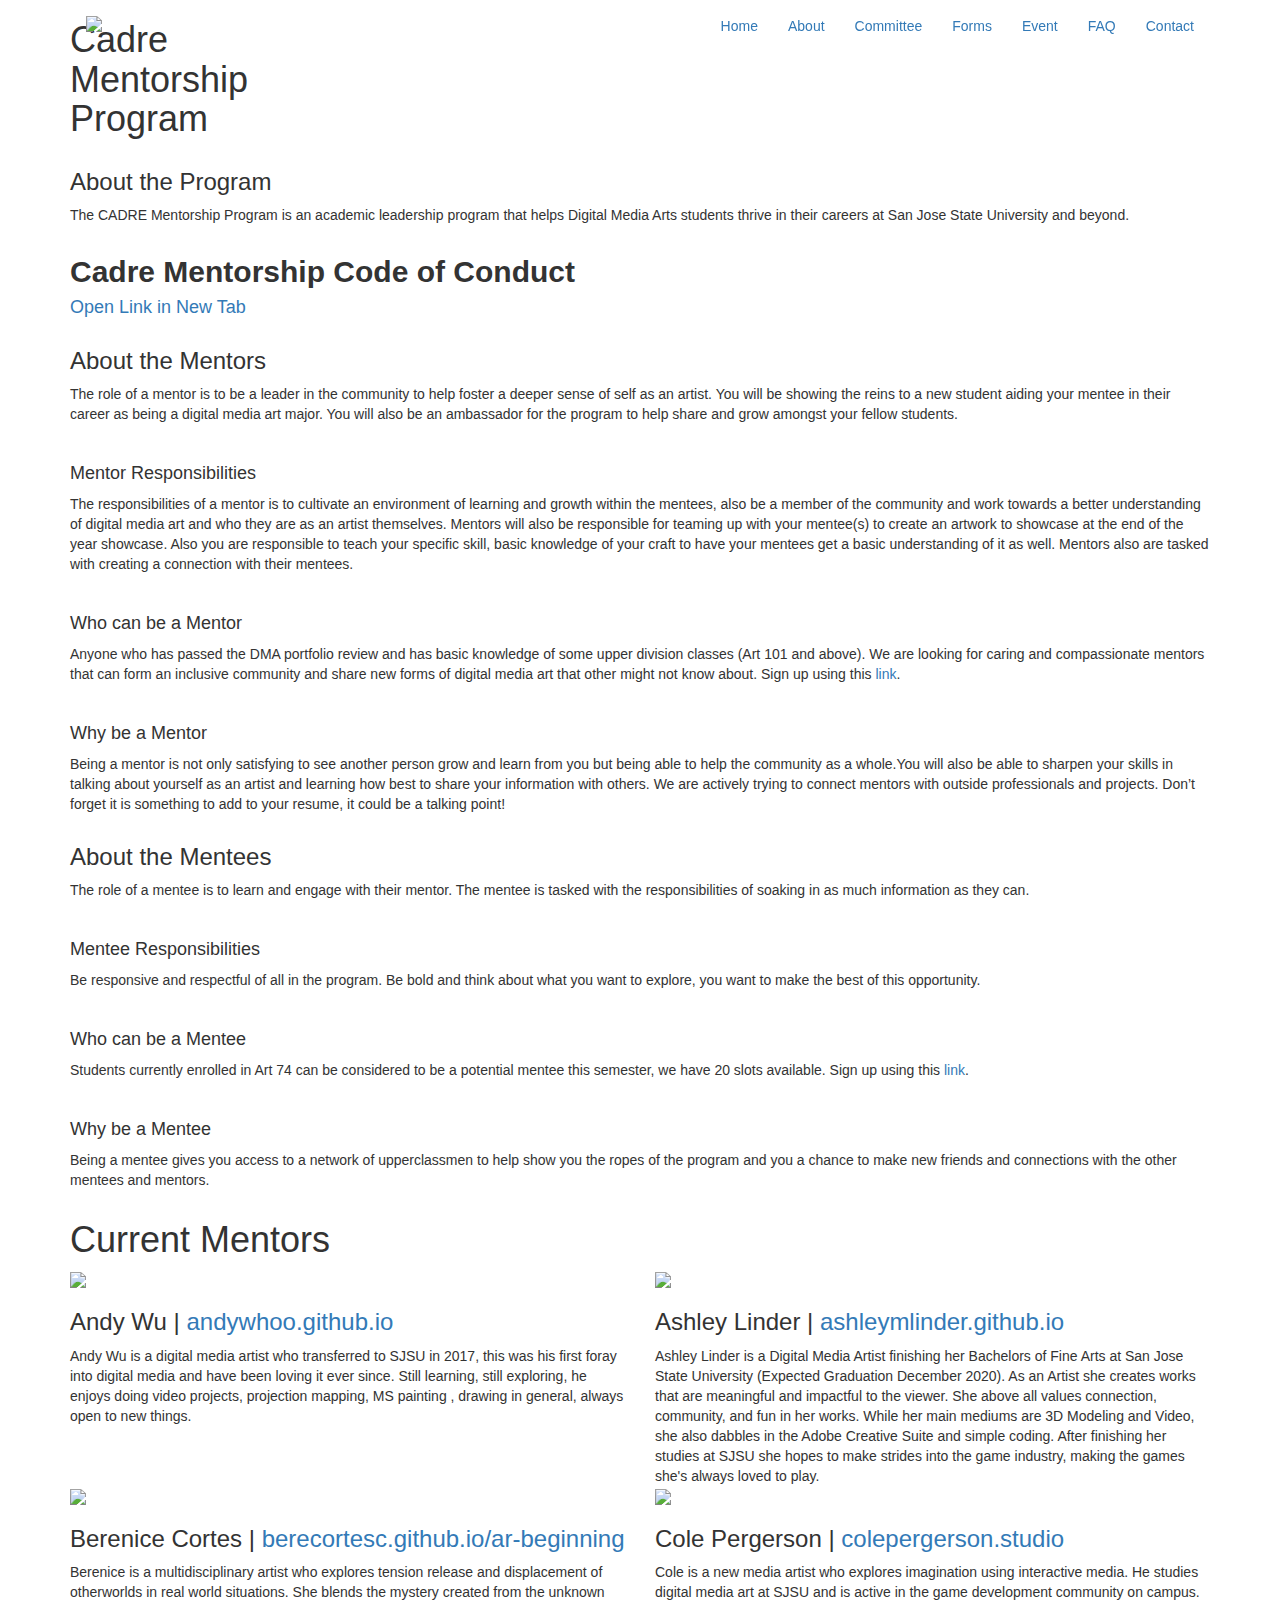
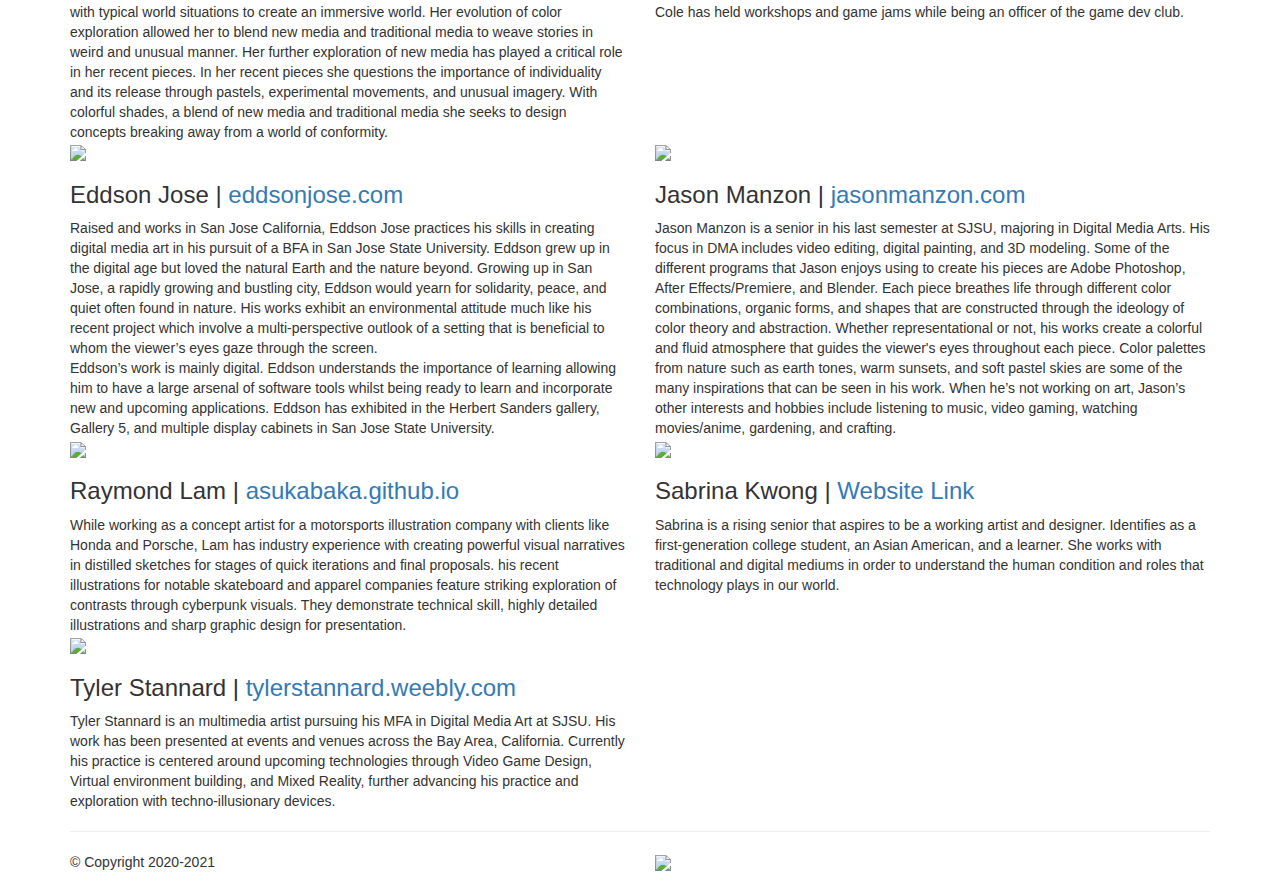
==== about.html @ 1f9e8ac5 "Add files via upload" ====
<!DOCTYPE html>
<html lang="en">
<head>
	<meta charset="utf-8">
	<meta name="viewport" content="width=device-width, initial-scale=1">
	
	<!-- Title of Page -->
	<title>Cadre Mentorship-About</title>
	<link rel="icon" type="image/png" href="img/icon/favicon.png">

	<!-- v3.4.1 compiled and minified CSS -->
	<link rel="stylesheet" href="https://maxcdn.bootstrapcdn.com/bootstrap/3.4.1/css/bootstrap.min.css">
	<!-- jQuery library -->
	<script src="https://ajax.googleapis.com/ajax/libs/jquery/3.5.1/jquery.min.js"></script>
	<!-- v3.4.1 compiled JavaScript -->
	<script src="https://maxcdn.bootstrapcdn.com/bootstrap/3.4.1/js/bootstrap.min.js"></script>

	<!-- Local CSS -->
	<link rel="stylesheet" href="css/about.css">
</head>
<body>
	<!-- NavBar -->
	<div class="container-fluid navbar-fixed-top">
		<div class="container">
			<nav class="navbar">
				<div class="container-fluid">
			  		<div class="navbar-header">
				      <button type="button" class="navbar-toggle" data-toggle="collapse" data-target="#myNavbar">
				        <span class="icon-bar"></span>
				        <span class="icon-bar"></span>
				        <span class="icon-bar"></span>                        
				      </button>
				      <a class="navbar-brand" href="index.html"><img src="img/logo_draft.png"></a>
				    </div>
				    <div class="collapse navbar-collapse" id="myNavbar">
					    <ul class="nav navbar-nav navbar-right">
					     	<li><a href="index.html" class="nav-text">Home</a></li>
					     	<li><a href="about.html" class="nav-text">About</a></li>
			      			<li><a href="committee.html" class="nav-text">Committee</a></li>
			      			<li class="dropdown">
					          <a class="dropdown-toggle" data-toggle="dropdown" href="#">Forms</a>
					          <ul class="dropdown-menu">
					            <li><a href="" target="_blank">Mentor Application</a></li>
					            <li><a href="" target="_blank">Mentee Application</a></li>
					          </ul>
					        </li>
					        <li><a href="event.html" class="nav-text">Event</a></li>
					        <li><a href="faq.html" class="nav-text">FAQ</a></li>
			      			<li><a href="contact.html" class="nav-text">Contact</a></li>
					    </ul>
					</div>
		    	</div>
			</nav>
		</div>
	</div>

	<div class="container-fluid" id="hero">
		<div class="container">
			<div class="row hero-big-txt">
				<div class="col-sm-6">
					<h1>Cadre<br> Mentorship<br> Program</h1>
				</div>

			</div>
		</div>
	</div>

	<div class="container-fluid" id="body">
		<div class="container" id="program">
			<h3>About the Program</h3>
			<p>
				The CADRE Mentorship Program is an academic leadership program that helps Digital Media Arts students thrive in their careers at San Jose State University and beyond.
			</p>
		</div>

		<div class="container">
			<div id="conduct">
				<h2><b>Cadre Mentorship Code of Conduct</b></h2>
				<a href="cadre_mentorship_code_of_conduct.pdf" target="_blank"><h4>Open Link in New Tab</h4></a>
			</div>
		</div>

		<div class="container" id="mentor">
			<h3>About the Mentors</h3>
			<p>
				The role of a mentor is to be a leader in the community to help foster a deeper sense of self as an artist. You will be showing the reins to a new student aiding your mentee in their career as being a digital media art major. You will also be an ambassador for the program to help share and grow amongst your fellow students.
			</p>
			<br>
			<h4>Mentor Responsibilities</h4>
			<p>
				The responsibilities of a mentor is to cultivate an environment of learning and growth within the mentees, also be a member of the community and work towards a better understanding of digital media art and who they are as an artist themselves. Mentors will also be responsible for teaming up with your mentee(s) to create an artwork to showcase at the end of the year showcase. Also you are responsible to teach your specific skill, basic knowledge of your craft to have your mentees get a basic understanding of it as well. Mentors also are tasked with creating a connection with their mentees. 
			</p>
			<br>
			<h4>Who can be a Mentor</h4>
			<p>
				Anyone who has passed the DMA portfolio review and has basic knowledge of some upper division classes (Art 101 and above). We are looking for caring and compassionate mentors that can form an inclusive community and share new forms of digital media art that other might not know about. Sign up using this <a href="" target="_blank">link</a>.
			</p>
			<br>
			<h4>Why be a Mentor</h4>
			<p>
				Being a mentor is not only satisfying to see another person grow and learn from you but being able to help the community as a whole.You will also be able to sharpen your skills in talking about yourself as an artist and learning how best to share your information with others. We are actively trying to connect mentors with outside professionals and projects. Don’t forget it is something to add to your resume, it could be a talking point!
			</p>
			
		</div>

		<div class="container" id="mentee">
			<h3>About the Mentees</h3>
			<p>
				The role of a mentee is to learn and engage with their mentor. The mentee is tasked with the responsibilities of soaking in as much information as they can.
			</p>
			<br>
			<h4>Mentee Responsibilities</h4>
			<p>
				Be responsive and respectful of all in the program. Be bold and think about what you want to explore, you want to make the best of this opportunity.
			</p>
			<br>
			<h4>Who can be a Mentee</h4>
			<p>
				Students currently enrolled in Art 74 can be considered to be a potential mentee this semester, we have 20 slots available. Sign up using this <a href="" target="_blank">link</a>.
			</p>
			<br>
			<h4>Why be a Mentee</h4>
			<p>
				Being a mentee gives you access to a network of upperclassmen to help show you the ropes of the program and you a chance to make new friends and connections with the other mentees and mentors.
			</p>
		</div>

		<div id="current-mentors" class="container">
			<h1 class="current-mentors-header">Current Mentors</h1>
			<div class="row">
				<div class="col-sm-6 theMentor">
					<img src="img/mentors/Andy Wu.jpg">					
					<h3>Andy Wu | <a href="https://andywhoo.github.io/">andywhoo.github.io</a></h3>
					<div class="theMentor-text">
						Andy Wu is a digital media artist who transferred to SJSU in 2017, this was his first foray into digital media and have been loving it ever since. Still learning, still exploring, he enjoys doing video projects, projection mapping, MS painting , drawing in general, always open to new things.
					</div>
				</div>
				<div class="col-sm-6 theMentor">
					<img src="img/mentors/Ashley Linder.jpg">
					<h3>Ashley Linder | <a href="https://ashleymlinder.github.io/">ashleymlinder.github.io</a></h3>
					<div class="theMentor-text">
						Ashley Linder is a Digital Media Artist finishing her Bachelors of Fine Arts at San Jose State University (Expected Graduation December 2020). As an Artist she creates works that are meaningful and impactful to the viewer. She above all values connection, community, and fun in her works. While her main mediums are 3D Modeling and Video, she also dabbles in the Adobe Creative Suite and simple coding. After finishing her studies at SJSU she hopes to make strides into the game industry, making the games she's always loved to play.
					</div>
				</div>
			</div>
			<div class="row">
				<div class="col-sm-6 theMentor">
					<img src="img/mentors/Berenice Cortes.png">					
					<h3>Berenice Cortes | <a href="https://berecortesc.github.io/ar-beginning">berecortesc.github.io/ar-beginning</a></h3>
					<div class="theMentor-text">
						Berenice is a multidisciplinary artist who explores tension release and displacement of otherworlds in real world situations. She blends the mystery created from the unknown with typical world situations to create an immersive world. Her evolution of color exploration allowed her to blend new media and traditional media to weave stories in weird and unusual manner. Her further exploration of new media has played a critical role in her recent pieces. In her recent pieces she questions the importance of individuality and its release through pastels, experimental movements, and unusual imagery. With colorful shades, a blend of new media and traditional media she seeks to design concepts breaking away from a world of conformity.
					</div>
				</div>
				<div class="col-sm-6 theMentor">
					<img src="img/mentors/Cole Pergerson.jpg">
					<h3>Cole Pergerson | <a href="https://colepergerson.studio/">colepergerson.studio</a></h3>
					<div class="theMentor-text">
						Cole is a new media artist who explores imagination using interactive media. He studies digital media art at SJSU and is active in the game development community on campus. Cole has held workshops and game jams while being an officer of the game dev club. 
					</div>
				</div>
			</div>
			<div class="row">
				<div class="col-sm-6 theMentor">
					<img src="img/mentors/Eddson Jose.jpg">					
					<h3>Eddson Jose | <a href="https://eddsonjose.com/">eddsonjose.com</a></h3>
					<div class="theMentor-text">
						Raised and works in San Jose California, Eddson Jose practices his skills in creating digital media art in his pursuit of a BFA in San Jose State University. Eddson grew up in the digital age but loved the natural Earth and the nature beyond. Growing up in San Jose, a rapidly growing and bustling city, Eddson would yearn for solidarity, peace, and quiet often found in nature. His works exhibit an environmental attitude much like his recent project which involve a multi-perspective outlook of a setting that is beneficial to whom the viewer’s eyes gaze through the screen. 
						<br>
						Eddson’s work is mainly digital. Eddson understands the importance of learning allowing him to have a large arsenal of software tools whilst being ready to learn and incorporate new and upcoming applications. Eddson has exhibited in the Herbert Sanders gallery, Gallery 5, and multiple display cabinets in San Jose State University.
					</div>
				</div>
				<div class="col-sm-6 theMentor">
					<img src="img/mentors/Jason Manzon.jpg">
					<h3>Jason Manzon | <a href="https://www.jasonmanzon.com/">jasonmanzon.com</a></h3>
					<div class="theMentor-text">
						Jason Manzon is a senior in his last semester at SJSU, majoring in Digital Media Arts. His focus in DMA includes video editing, digital painting, and 3D modeling. Some of the different programs that Jason enjoys using to create his pieces are Adobe Photoshop, After Effects/Premiere, and Blender. Each piece breathes life through different color combinations, organic forms, and shapes that are constructed through the ideology of color theory and abstraction. Whether representational or not, his works create a colorful and fluid atmosphere that guides the viewer's eyes throughout each piece. Color palettes from nature such as earth tones, warm sunsets, and soft pastel skies are some of the many inspirations that can be seen in his work. When he’s not working on art, Jason’s other interests and hobbies include listening to music, video gaming, watching movies/anime, gardening, and crafting. 
					</div>
				</div>
			</div>
			<div class="row">
				<div class="col-sm-6 theMentor">
					<img src="img/mentors/Raymond Lam.jpg">					
					<h3>Raymond Lam | <a href="https://asukabaka.github.io/">asukabaka.github.io</a></h3>
					<div class="theMentor-text">
						While working as a concept artist for a motorsports illustration company with clients like Honda and Porsche, Lam has industry experience with creating powerful visual narratives in distilled sketches for stages of quick iterations and final proposals. his recent illustrations for notable skateboard and apparel companies feature striking exploration of contrasts through cyberpunk visuals. They demonstrate technical skill, highly detailed illustrations and sharp graphic design for presentation.
					</div>
				</div>
				<div class="col-sm-6 theMentor">
					<img src="img/mentors/Sabrina Kwong.png">
					<h3>Sabrina Kwong | <a href="">Website Link</a></h3>
					<div class="theMentor-text">
						Sabrina is a rising senior that aspires to be a working artist and designer. Identifies as a first-generation college student, an Asian American, and a learner. She works with traditional and digital mediums in order to understand the human condition and roles that technology plays in our world.
					</div>
				</div>
			</div>
			<div class="row">
				<div class="col-sm-6 theMentor">
					<img src="img/mentors/Tyler Stannard.png">					
					<h3>Tyler Stannard | <a href="">tylerstannard.weebly.com</a></h3>
					<div class="theMentor-text">
						Tyler Stannard is an multimedia artist pursuing his MFA in Digital Media Art at SJSU. His work has been presented at events and venues across the Bay Area, California. Currently his practice is centered around upcoming technologies through Video Game Design, Virtual environment building, and Mixed Reality, further advancing his practice and exploration with techno-illusionary devices.
					</div>
				</div>
			</div>
		</div>
	</div>

	<div class="container-fluid" id="end">
		<div class="container">
			<hr>
			<div class="row">
				<div class="col-sm-6">
					<p>&#169; Copyright 2020-2021</p>
				</div>
				<div class="col-sm-6 platforms">
					<!-- <a href="https://discord.gg/zCf2set" target="_blank"><img src="img/platforms/discord.png" width="120"></a> -->
		      		<a href="https://www.instagram.com/cadrementorship/" target="_blank"><img src="img/platforms/instagram.png" width="40"></a>
				</div>
			</div>
		</div>
	</div>
</body>
</html>
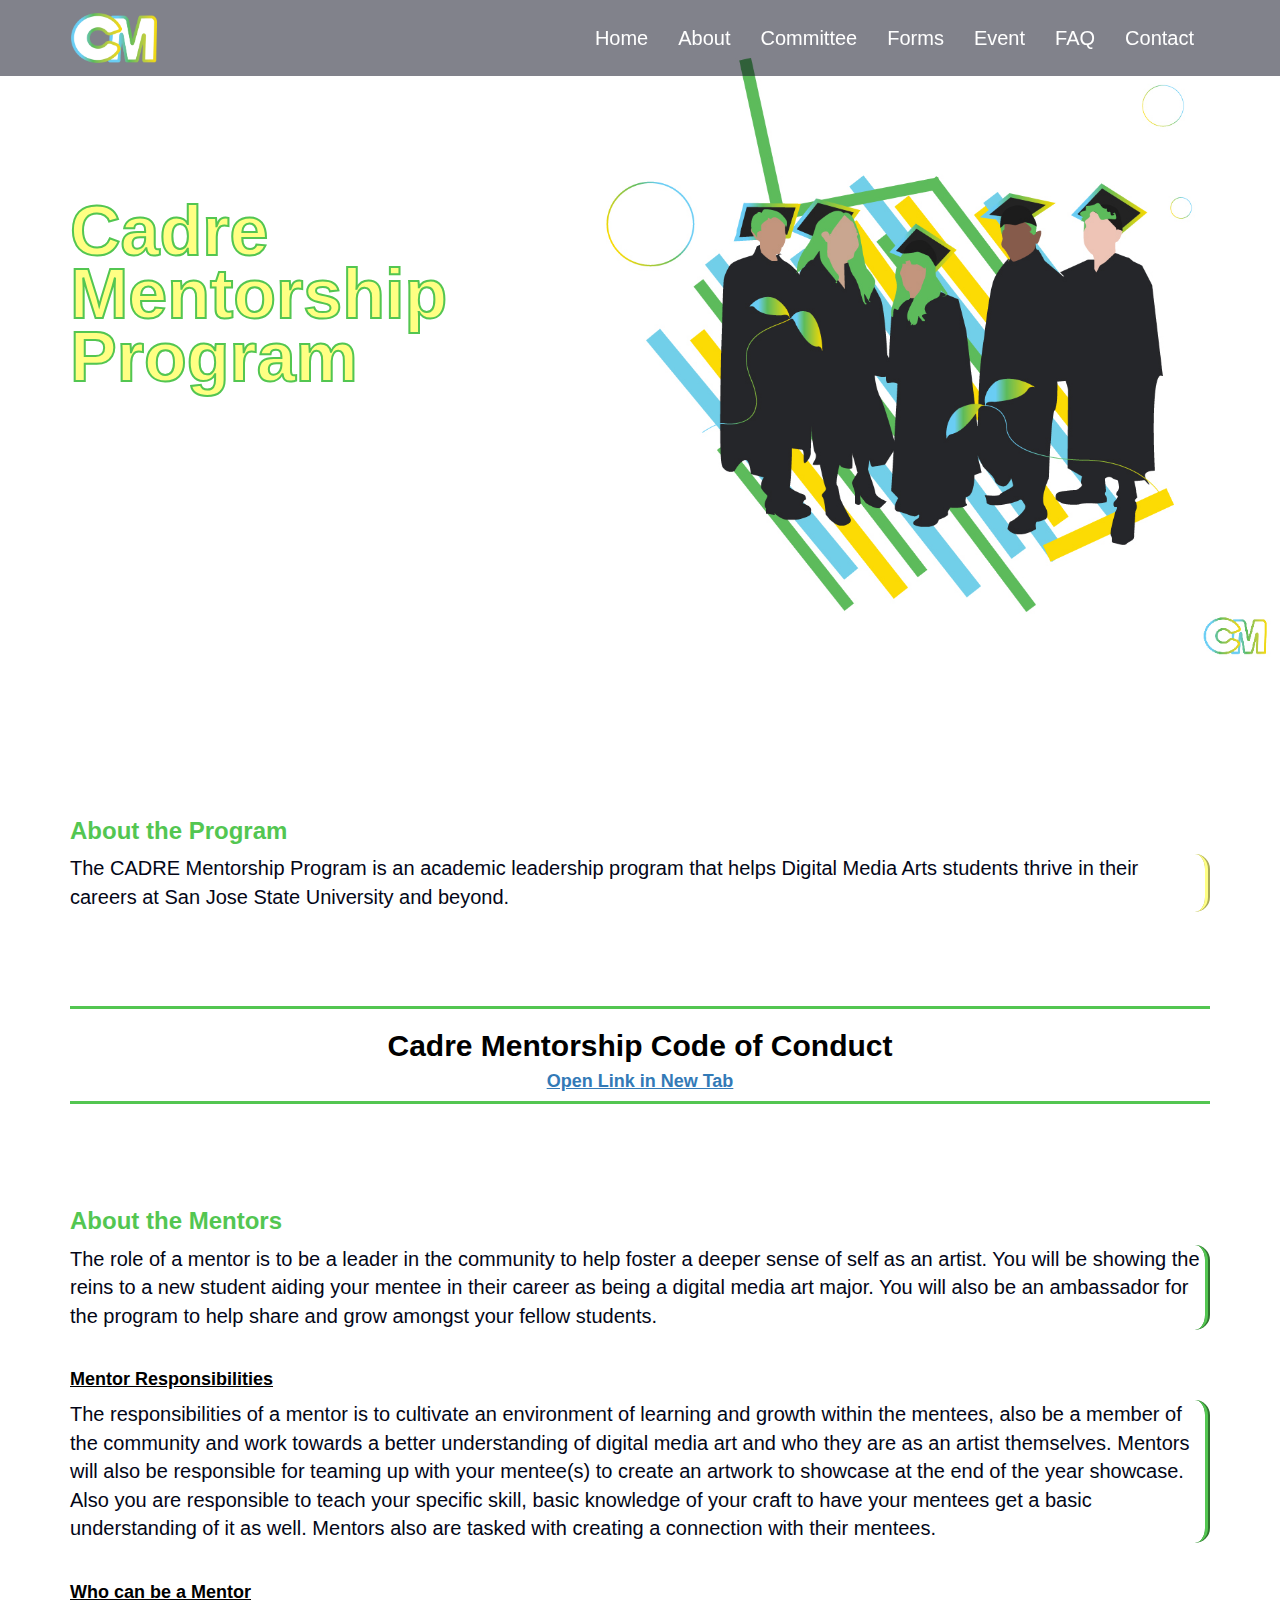
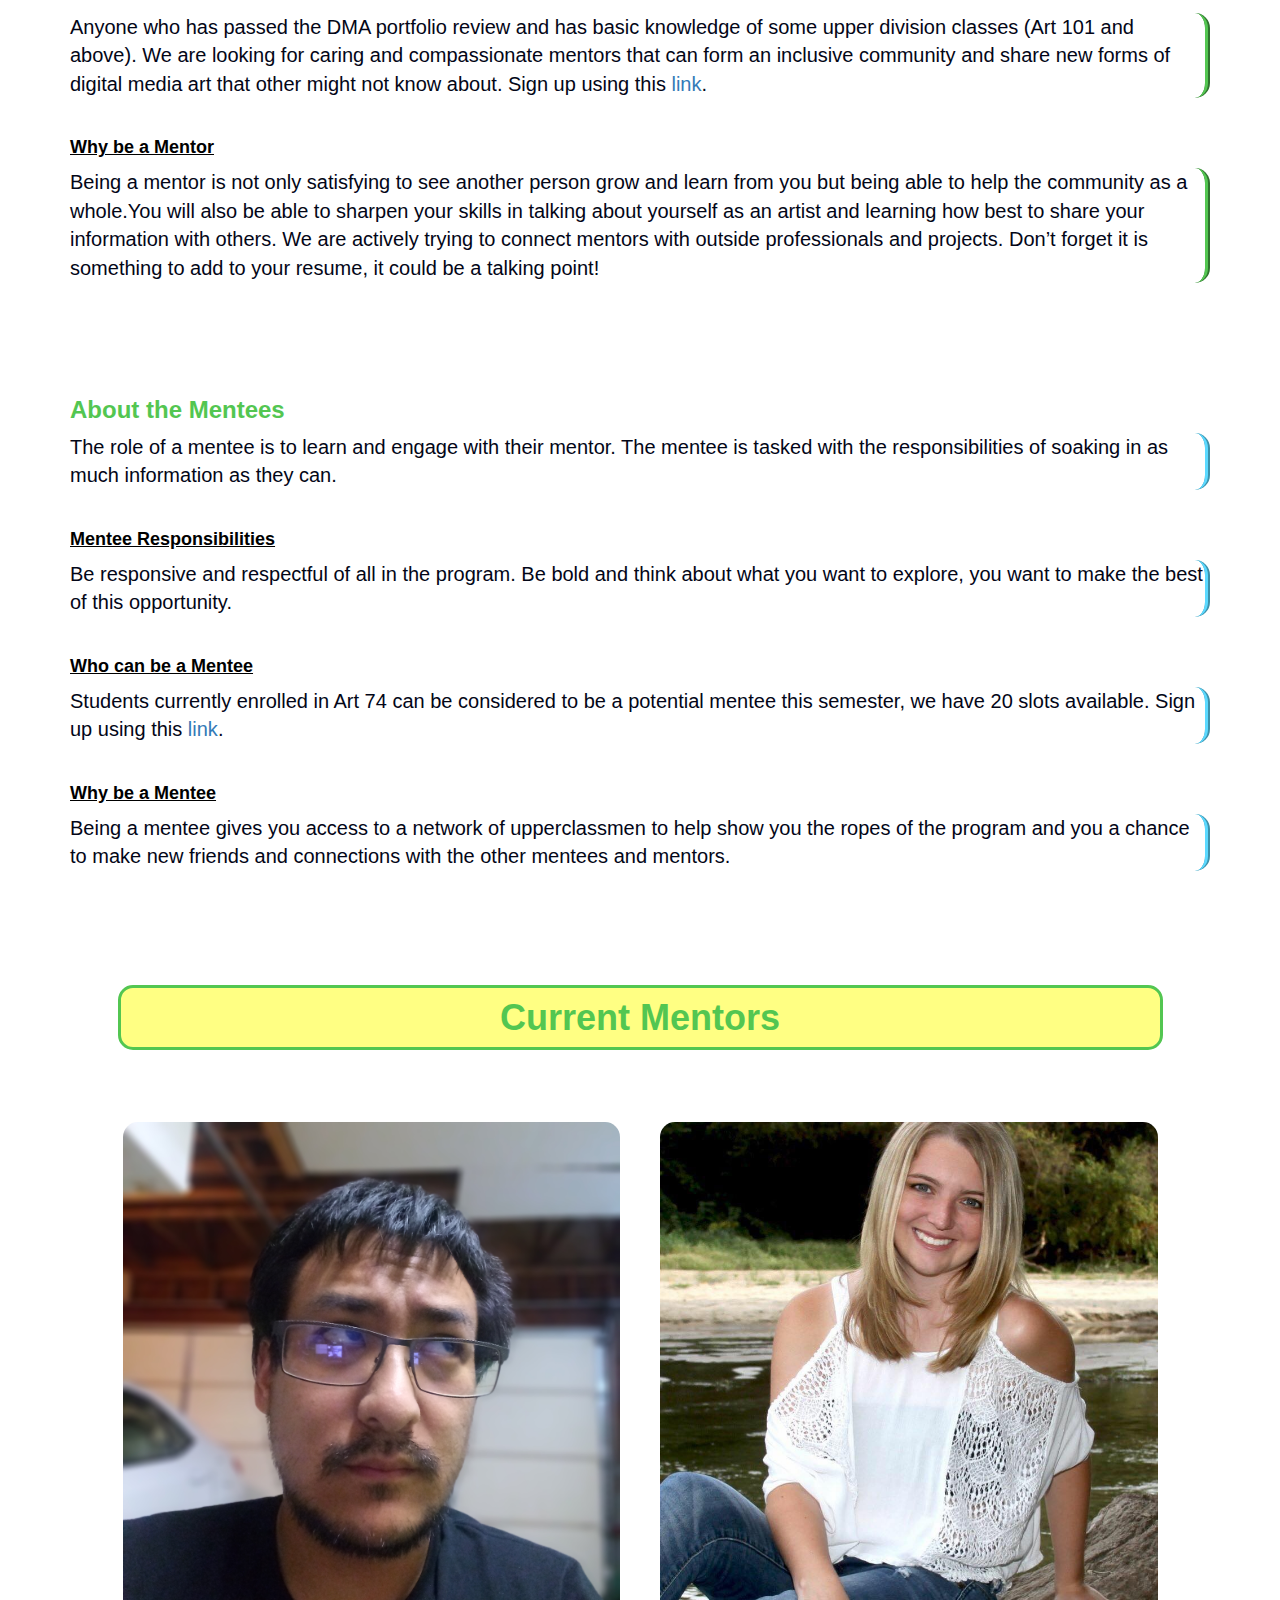
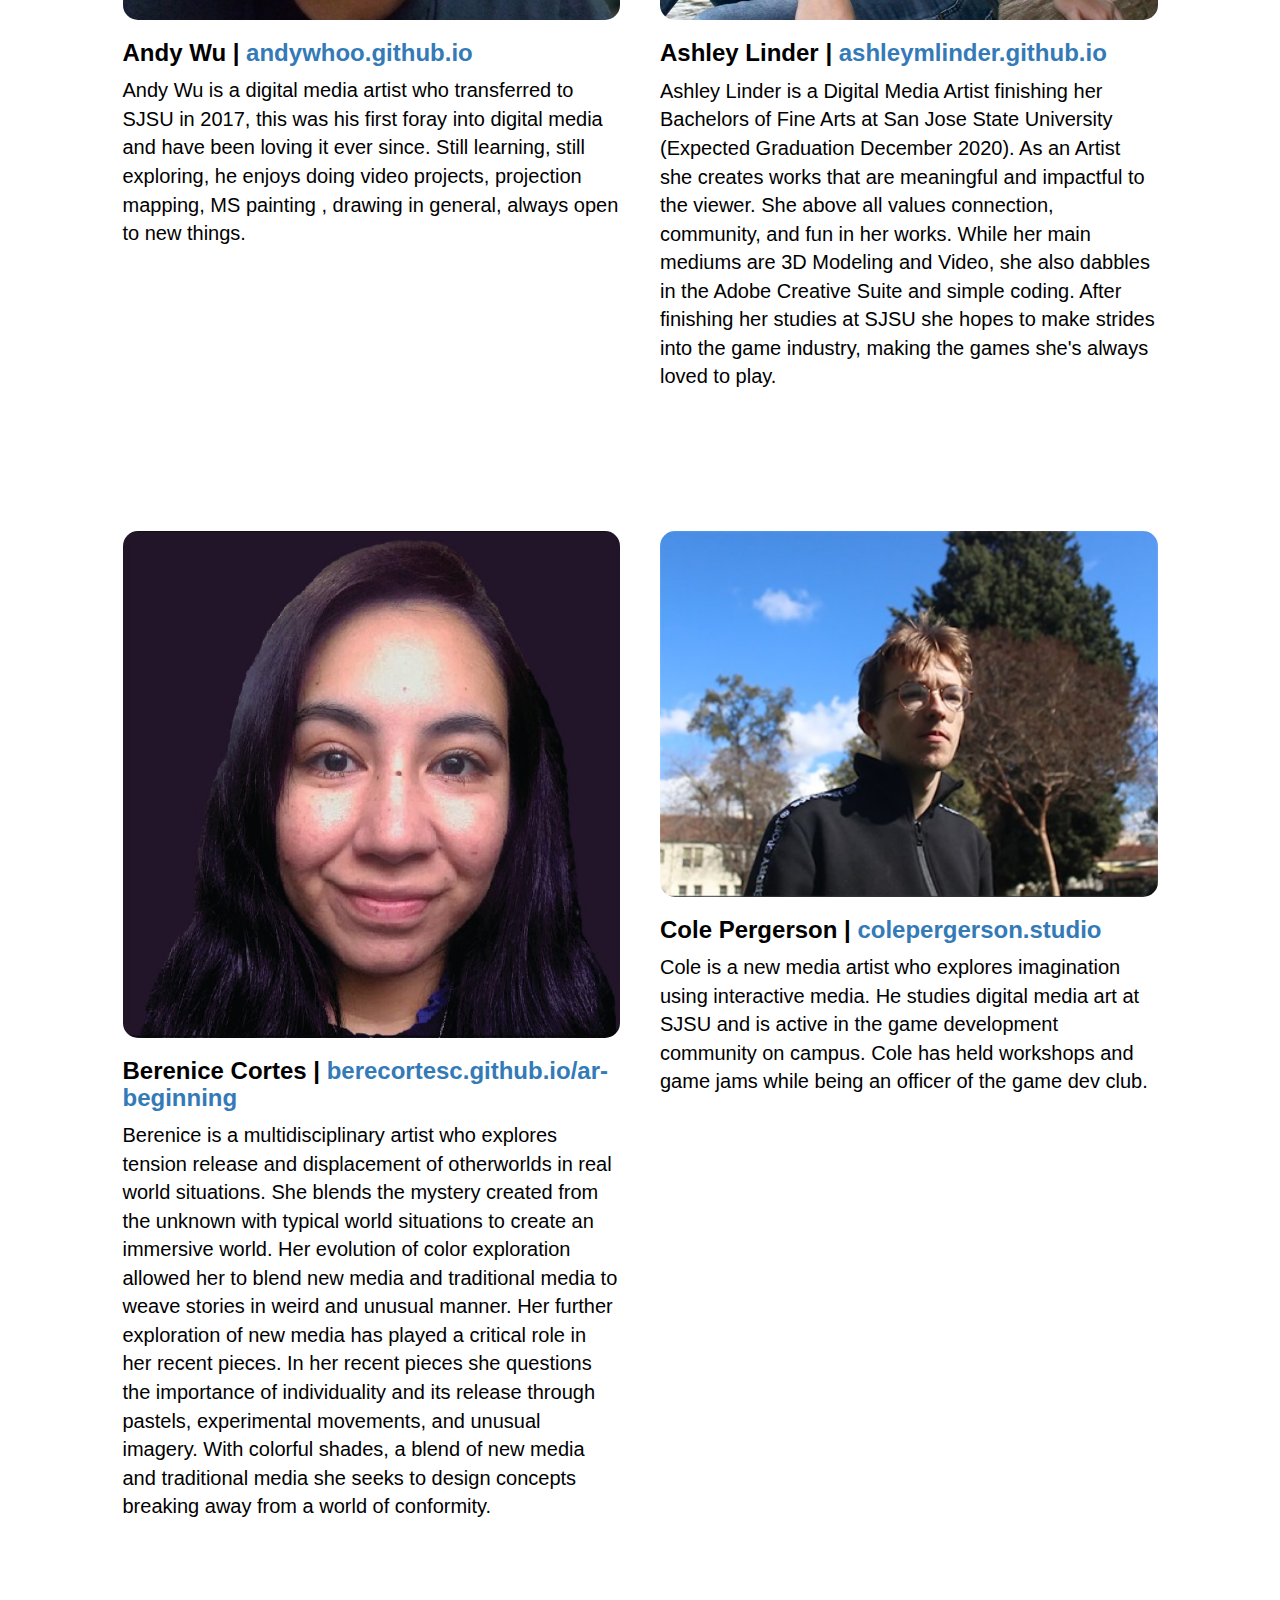
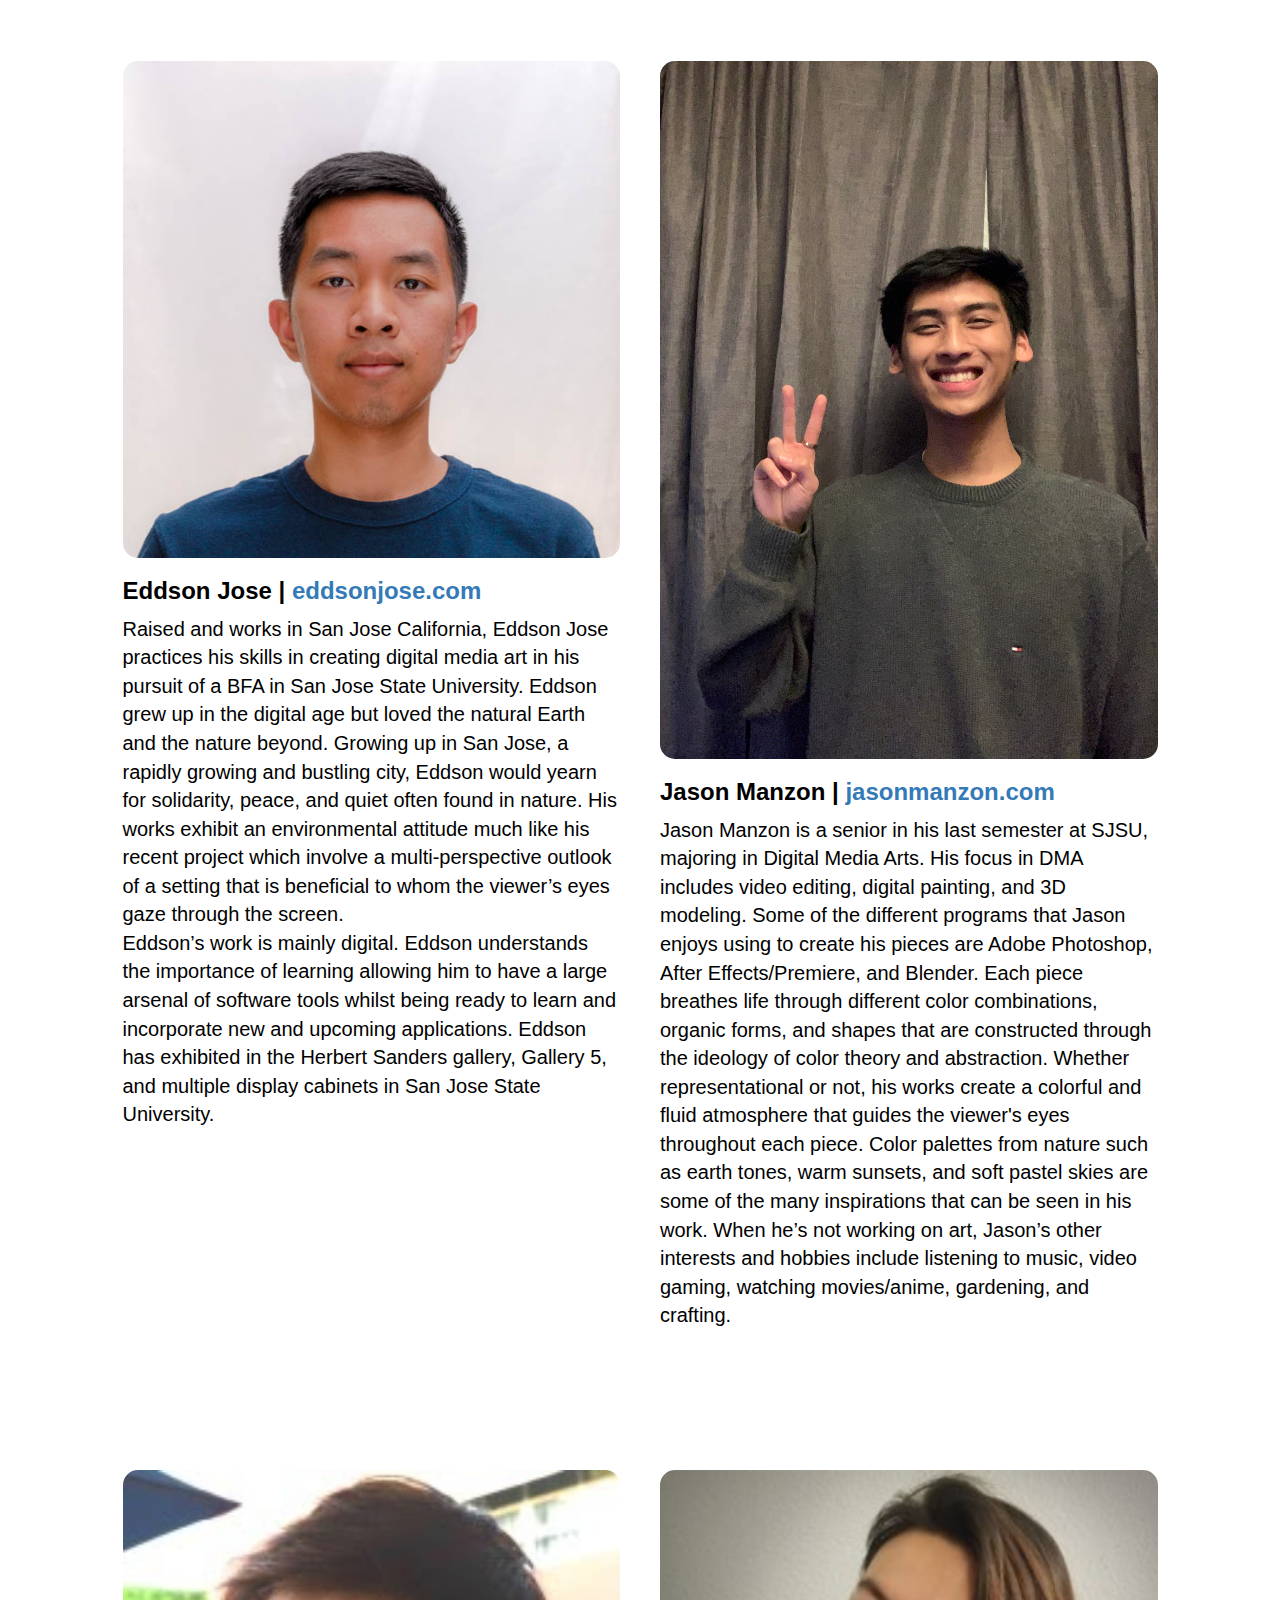
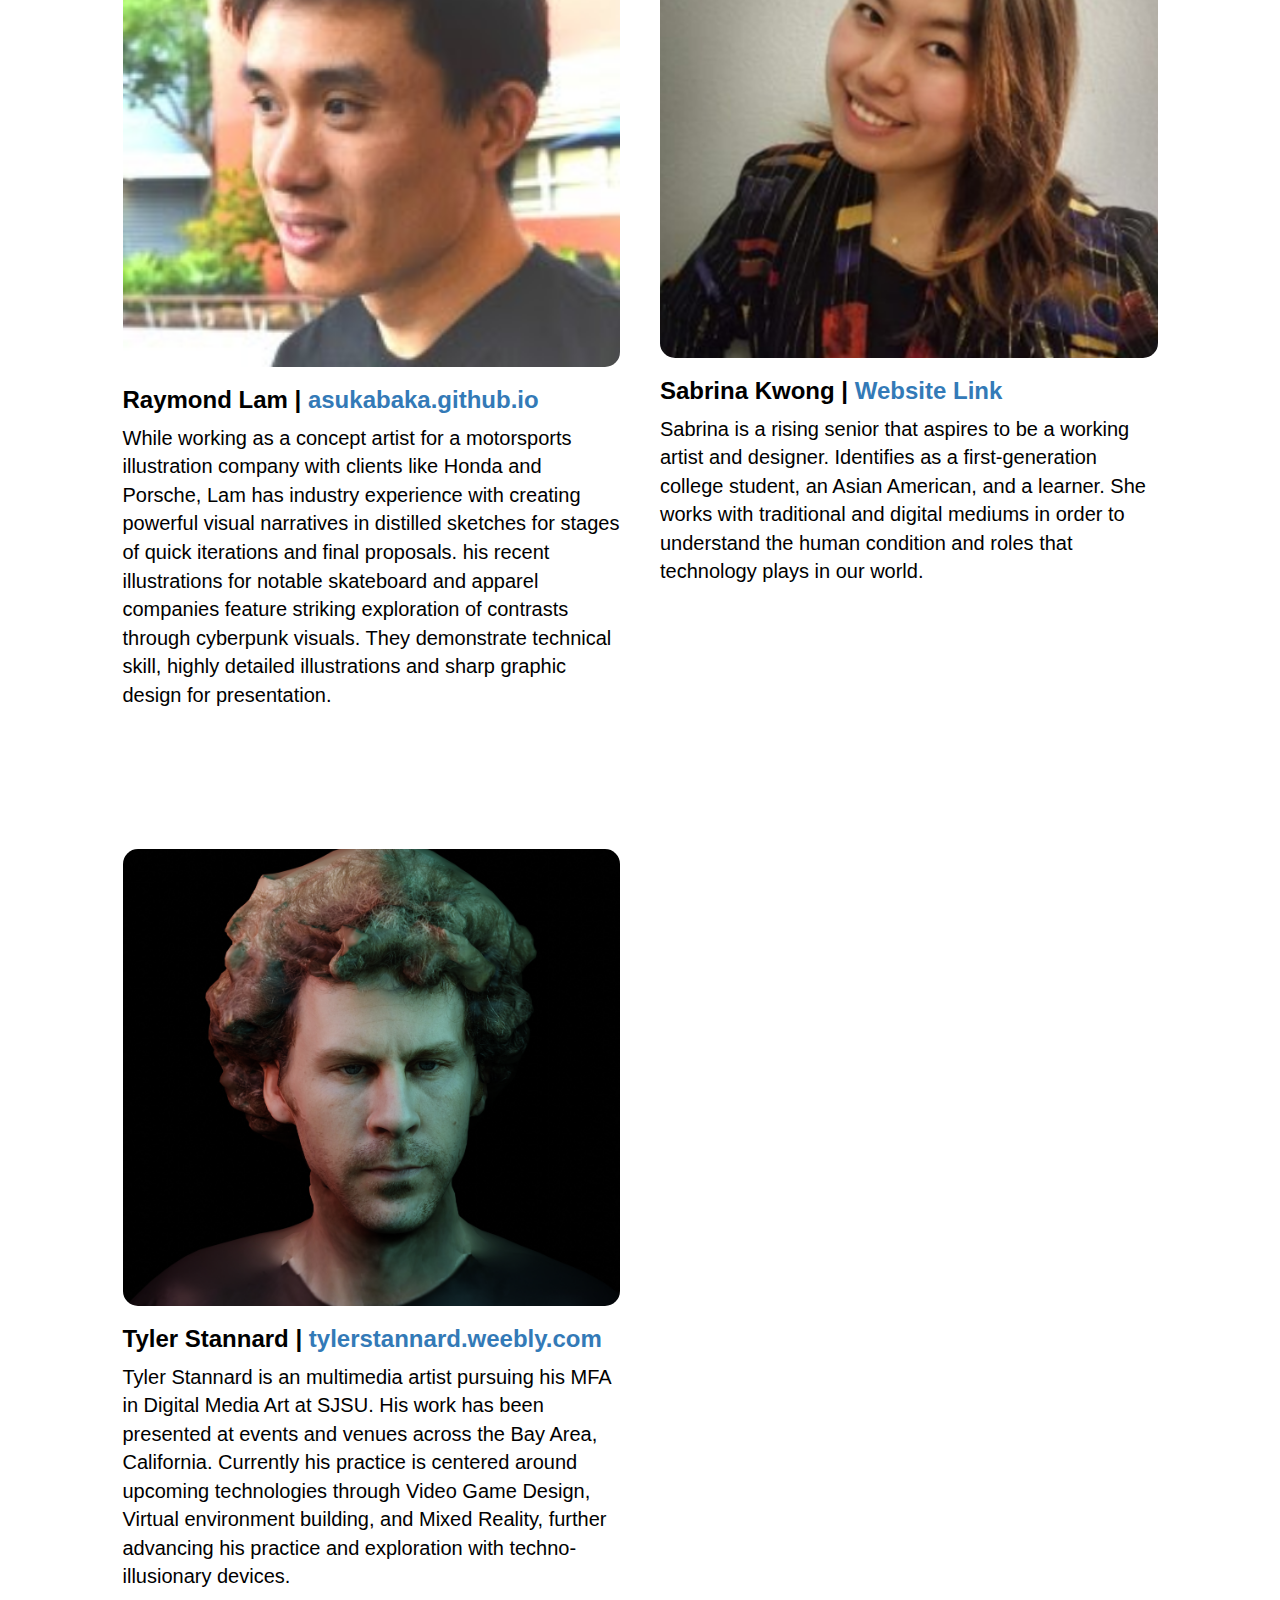
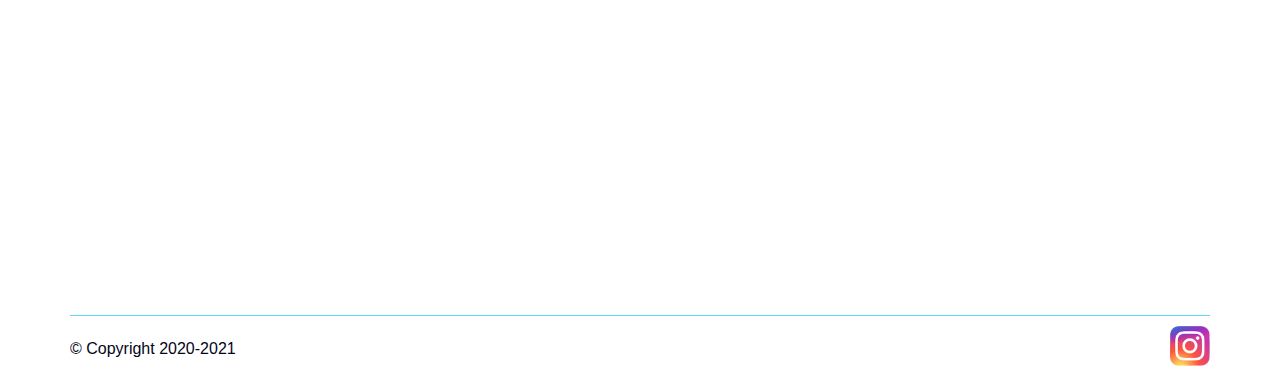
==== commit d2ca412b: "Add files via upload" ====
--- a/about.html
+++ b/about.html
@@ -40,8 +40,8 @@
 			      			<li class="dropdown">
 					          <a class="dropdown-toggle" data-toggle="dropdown" href="#">Forms</a>
 					          <ul class="dropdown-menu">
-					            <li><a href="" target="_blank">Mentor Application</a></li>
-					            <li><a href="" target="_blank">Mentee Application</a></li>
+					            <li><a href="">Mentor Application</a></li>
+					            <li><a href="">Mentee Application</a></li>
 					          </ul>
 					        </li>
 					        <li><a href="event.html" class="nav-text">Event</a></li>
--- a/css/about.css
+++ b/css/about.css
@@ -0,0 +1,234 @@
+.navbar-fixed-top {
+	background-color: rgba(3,6,23,0.5);
+}
+
+.icon-bar {
+	background-color: white;
+}
+
+.navbar-brand {
+	color: #5bd9ff;
+	padding: 0;
+}
+
+.navbar-brand img {
+	height: 100%;
+	width: auto;
+}
+
+.navbar-fixed-top .container{
+	margin-top: 12px;
+	margin-bottom: 12px;
+}
+
+.navbar {
+	margin-bottom: 0px;
+}
+
+.navbar-right a {
+	font-size: 20px;
+	color: white;
+}
+
+.nav-text:hover {
+	color: #53C651;
+}
+
+.dropdown-toggle:hover {
+	color: #53C651;
+}
+
+.dropdown-menu>li>a {
+	color: black;
+}
+
+/*Hero of Page*/
+#hero {
+	background-image: url(../img/bighero.jpg);
+	background-repeat: no-repeat;
+	background-position: 50% 50%;
+	background-size: 100% auto;
+	padding-bottom: 20px;
+}
+
+#hero .container {
+	margin-top: 150px;
+	margin-bottom: 150px;
+}
+
+.hero-big-txt {
+	margin-top: 50px;
+	margin-bottom: 120px;
+}
+
+.hero-big-txt .col-sm-6 {
+	/*background-color: rgba(3,6,23,0.8);*/
+	border-radius: 20px;
+}
+
+.hero-big-txt h1 {
+	-webkit-text-stroke: 2px #53C651;
+	font-size: 70px;
+	color: #ffff83;
+	line-height: 0.9;
+	font-weight: bold;
+	margin-top: 0;
+}
+
+/*Body of Page*/
+#body {
+	padding-top: 25px;
+	padding-bottom: 100px;
+}
+
+#body .container {
+	color: black;
+	margin-top: 6em;
+	margin-bottom: 6em;
+}
+
+#body .container h3 {
+	font-weight: bold;
+}
+
+#body .container h4 {
+	font-weight: bold;
+	text-decoration: underline;
+}
+
+#body .container p {
+	font-size: 20px;
+	color: #030617;
+}
+
+#program h3 {
+	color: #53C651;
+}
+
+#program p {
+	border-radius: 15px;
+	border-width: 5px !important;
+	border-right: ridge #ffff83;
+	
+}
+
+#conduct {
+	text-align: center;
+	border-top: solid #53C651;
+	border-bottom: solid #53C651;
+}
+
+#mentor h3 {
+	color: #53C651;
+}
+
+#mentor p {
+	border-radius: 15px;
+	border-width: 5px !important;
+	border-right: ridge #53C651;
+	
+}
+
+#mentee h3 {
+	color: #53C651;
+}
+
+#mentee p {
+	border-radius: 15px;
+	border-width: 5px !important;
+	border-right: ridge #5bd9ff;
+}
+
+#current-mentors {
+	padding-left: 5%;
+	padding-right: 5%;
+}
+
+#current-mentors .current-mentors-header{
+	text-align: center;
+	color: #53C651;
+	font-weight: bold;
+	padding: 10px;
+	border: solid #53C651;
+	border-radius: 15px;
+	background-color: #ffff83;
+	margin-bottom: 2em;
+}
+
+#current-mentors .theMentor {
+	padding: 0 20px;
+	margin-bottom: 10em;
+}
+
+#current-mentors .theMentor img {
+	border-radius: 15px;
+	width: 100%;
+	height: auto;
+}
+
+#current-mentors .theMentor .theMentor-text{
+	font-size: 20px;
+}
+
+/*End of Page*/
+#end {
+	margin-right: 20px;
+	margin-left: 20px;
+}
+
+#end hr {
+	margin: 0;
+	padding: 0;
+	border-color: #5bd9ff;
+}
+
+#end .row {
+	margin-top: 10px;
+	margin-bottom: 10px;
+}
+
+#end p {
+	color: #030617;
+	margin: 0;
+	position: absolute;
+	top: 50%;
+	-ms-transform: translateY(50%);
+	transform: translateY(50%);
+	font-size: 16px;
+}
+
+#end .platforms {
+	text-align: right;
+}
+
+/*When the browser window is 600px wide or less, do this*/
+@media only screen and (max-width: 600px) { 
+	.navbar-fixed-top {
+		background-color: rgba(3,6,23);
+	}
+
+	.dropdown-menu>li>a {
+		color: white;
+	}
+
+	#hero {
+		background-image: none;
+	}
+
+	.hero-big-txt {
+	    margin-top: 0;
+	    margin-bottom: 30px;
+	}
+
+	#end p {
+		position: relative;
+		top: 0;
+		-ms-transform: translateY(0);
+		transform: translateY(0);
+		text-align: center;
+	}
+
+	#end .platforms {
+		text-align: center;
+	}
+}